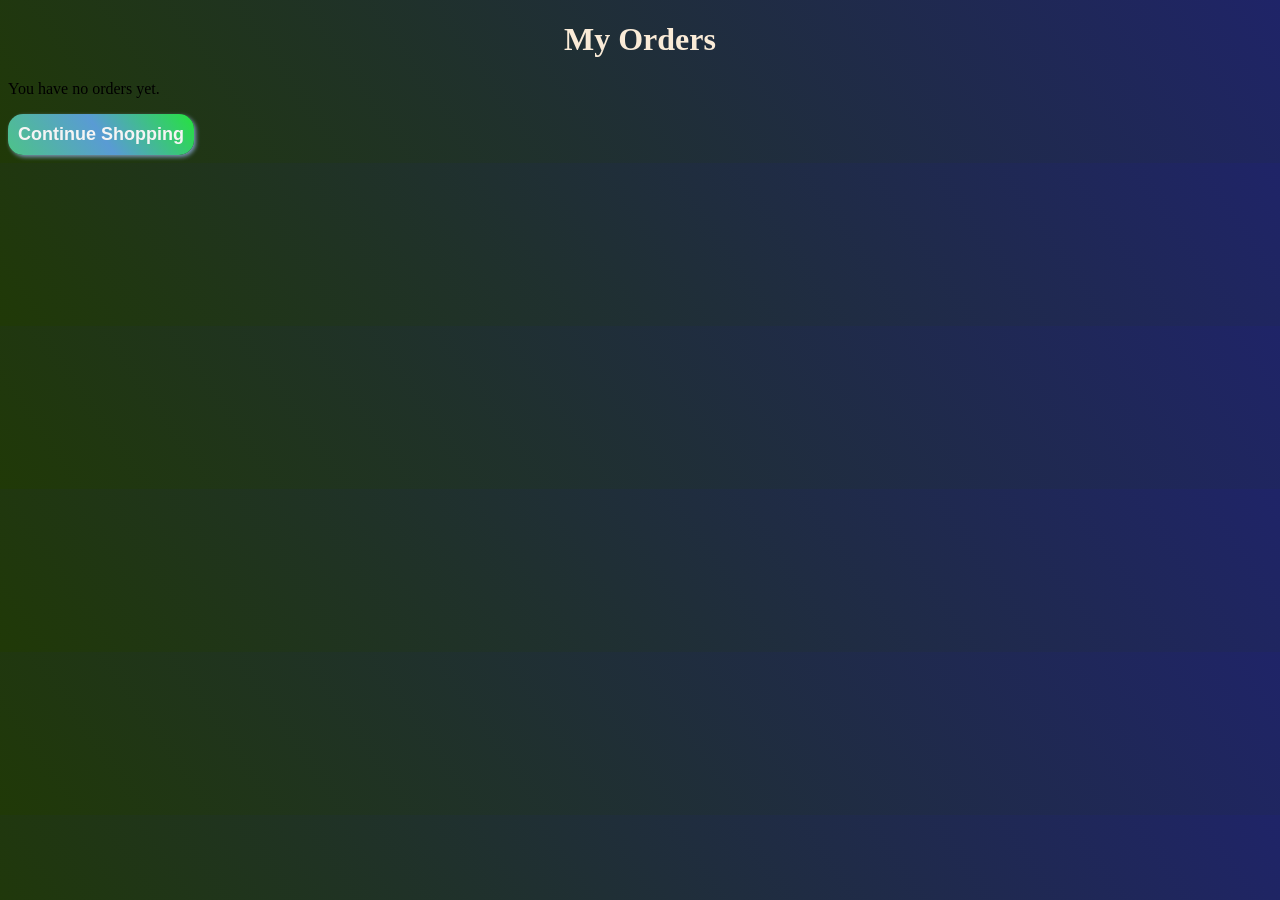
==== index.html @ b44a4117 "Initial commit" ====
<!DOCTYPE html>
<html lang="en">
<head>
    <meta charset="UTF-8">
    <meta name="viewport" content="width=device-width, initial-scale=1.0">
    <title>My Orders</title>
    <link rel="stylesheet" href="product.css">
</head>
<body>

    <div class="shop">
        <h1 class="ourshop" style="color: antiquewhite;">My Orders </h1>
        <div id="ordersList"></div>
        <div class="View">
            <button onclick="goShopping()">Continue Shopping</button>
        </div>
    </div>
    <script>
      let orders = JSON.parse(localStorage.getItem("orders")) || [];
        const displayOrders = () => {
            if (orders.length === 0) {
                ordersList.innerHTML = "<p>You have no orders yet.</p>";
                return;
            }
            ordersList.innerHTML = "";
            orders.forEach((order, index) => {
                let totalPrice = 0;
                order.items.forEach((item) => {
                    totalPrice += item.price;
                });
                ordersList.innerHTML += `
                    <div class="cart-item">
                        <h2>Order #${index + 1}</h2>
                        <p>Date: ${order.date}</p>
                        <p>Status: <strong>${order.status}</strong></p>
                        ${order.items.map((item) => `<p>${item.name} - ₦${item.price.toLocaleString()}
                            </p>`).join("")}<h3>Total: ₦${totalPrice.toLocaleString()}</h3></div>`;
            });
        };
        const goShopping = () => {
            window.location.href = "products.html";
        };
        displayOrders();
    </script>
</body>
</html>
---- product.css ----
body{
        background: linear-gradient(235deg,#1f2468,#203907);
    }
    .products{
        display: grid;
        grid-template-columns: repeat(4,1fr);
        gap: 20px;
        margin-top: 10px;
    }
    .View button{
        padding: 10px;
        border: none;
        border-radius: 15px;
        background:  linear-gradient(235deg, #25e23e,#599bd4,#4dc388);
        color: #f5f4f4;
        font-size: 18px;
        font-weight: bold;
        cursor: pointer;
        transition: 0.2s;
        box-shadow: 2px 2px 4px rgb(121, 151, 182);

        
    }
    .View button:focus{
        color: rgb(235, 117, 74);
        transition: 0.3s;
        box-shadow: 2px 2px 4px rgb(75, 78, 81);
    }
    button:hover{
        margin-left: 4px;
        transform: translateY(-4px);
        box-shadow: 0 10px 25px rgb(121, 151, 182);
    }
    .ourshop{
        text-align: center;
        justify-content: center;
    }
    .ourshop h1{
        font-size: 50px;
        text-transform: capitalize;
        color: rgb(237, 209, 185);
    }
    .ourshop p{
        font-size: 20px;
        font-weight: bold;
        color: #c9cae2;
    }
    .product{
        background: linear-gradient(235deg, #25e23e, #1f2468, #7bff00);
        /* make space for animation */
        background-size: 400% 400%; 
        animation: moveBg 10s ease infinite;
        border: 1px solid #7abdff;
        border-radius: 14px;
        padding: 12px;
        overflow: hidden;
        transition: 0.3s ease;
    }
    .product:hover{
        transform: translateY(-4px);
        box-shadow: 0 10px 25px rgb(121, 151, 182);
    }
    @keyframes moveBg {
        0% { background-position: 0% 15%; }
        50% { background-position: 130% 70%; }
        100% { background-position: 30% 100%; }
    }
    .product img{
        width: 100%;
        height: 290px;
        object-fit: cover;
        border-radius: 20px;
    }
    .product h2{
        font-size: 19px;
        margin: 14px 4px 6px;
        color: #e8e1e1;
        font-weight: 700;
        font-family: Arial, Helvetica, sans-serif;
        text-transform: capitalize;
    }
    .product p{
        font-size: 19px;
        font-weight: bold;
        margin: 0px 4px 14px;
        color: bisque;
        font-family:Georgia, Times, 'Times New Roman', serif;
    }
    .product button{
        width: 100%;
        padding: 11px;
        border: none;
        border-radius: 18px;
        background:  linear-gradient(235deg, #25e23e,#544747,#1f2468);
        color: #e9e7e7;
        font-size: 15px;
        font-weight: bold;
        cursor: pointer;
        transition: 0.2s;
    }
    .product button:focus{
        background-color: #25e23e;
        margin: 5px;
    }
    @media (max-width:900px) {
        .product{
           grid-template-columns: repeat(3,1fr);
        }
    }
    @media (max-width:650px){
        .products{
            grid-template-columns: repeat(2,1fr);
        }
    }
    @media (max-width:400px) {
        .products{
            grid-template-columns: 1fr;
        }
    }
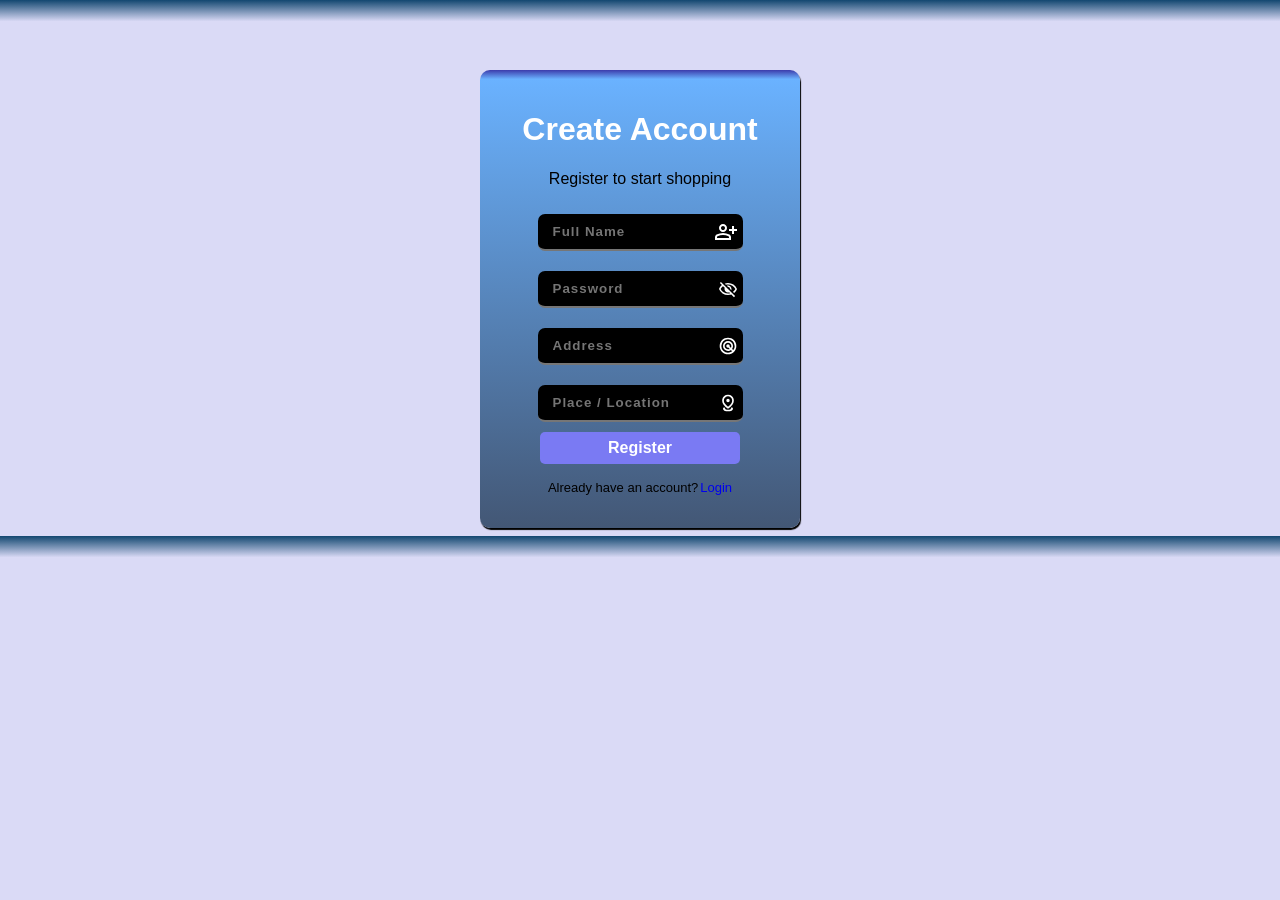
==== commit 9e7644e9: "Open register page first" ====
--- a/index.html
+++ b/index.html
@@ -7,7 +7,9 @@
     <link rel="stylesheet" href="product.css">
 </head>
 <body>
-
+    <script>
+        window.location.href = "register.html";
+    </script>
     <div class="shop">
         <h1 class="ourshop" style="color: antiquewhite;">My Orders </h1>
         <div id="ordersList"></div>
